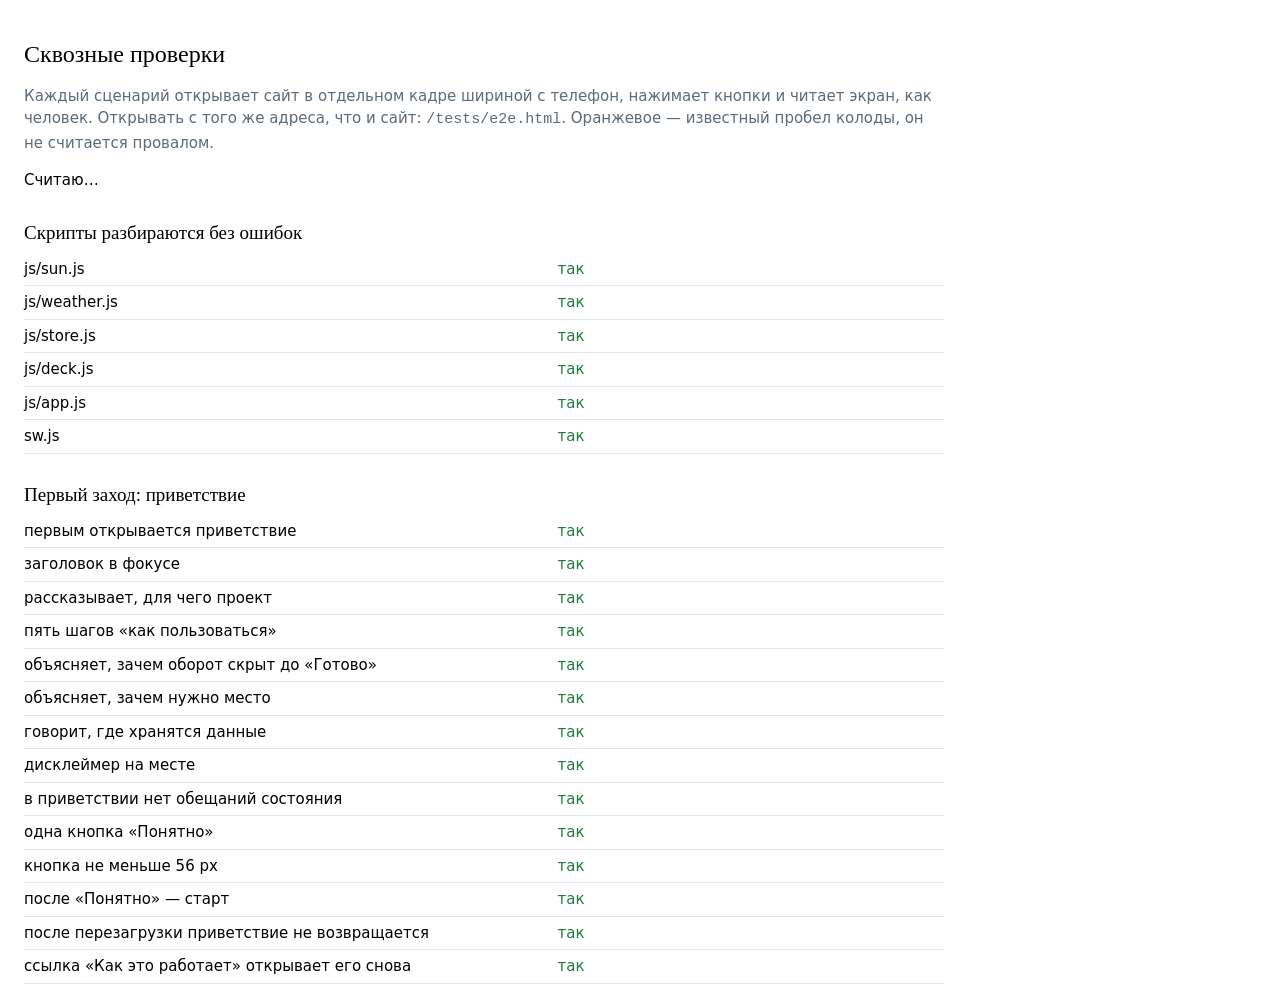
==== tests/e2e.html @ bd3f8e3a "Оформление, приветствие, ступень «со взрослым» и автотесты Минималистичное оформление: тонкие линии " ====
<!doctype html>
<html lang="ru">
<head>
<meta charset="utf-8">
<meta name="viewport" content="width=device-width, initial-scale=1">
<title>Сквозные проверки</title>
<style>
  body { font: 15px/1.5 system-ui, sans-serif; margin: 0; padding: 24px; max-width: 920px; }
  h1 { font: 400 24px/1.2 Georgia, serif; }
  h2 { font: 400 19px/1.2 Georgia, serif; margin: 30px 0 8px; }
  table { border-collapse: collapse; width: 100%; }
  td { padding: 5px 10px 5px 0; border-bottom: 1px solid #E3E8EC; vertical-align: top; }
  td:first-child { width: 58%; }
  .ok { color: #1F7A3D; }
  .no { color: #A82020; font-weight: 600; }
  .warn { color: #946200; }
  .note { color: #5A6B7B; }
</style>
</head>
<body>
<h1>Сквозные проверки</h1>
<p class="note">Каждый сценарий открывает сайт в отдельном кадре шириной с телефон,
нажимает кнопки и читает экран, как человек. Открывать с того же адреса, что и сайт:
<code>/tests/e2e.html</code>. Оранжевое — известный пробел колоды, он не считается провалом.</p>
<div id="out">Считаю…</div>

<script src="report.js"></script>
<script>
(function () {
  'use strict';

  var out = document.getElementById('out');
  var table = null;
  var failures = 0;
  var frames = [];

  /* ——— вывод ——— */

  function section(title) {
    var h = document.createElement('h2');
    h.textContent = title;
    out.appendChild(h);
    table = document.createElement('table');
    out.appendChild(table);
  }

  function row(name, cls, detail) {
    var tr = table.insertRow();
    tr.insertCell().textContent = name;
    var c = tr.insertCell();
    c.className = cls;
    c.textContent = detail;
  }

  function check(name, cond, detail) {
    if (!cond) failures++;
    row(name, cond ? 'ok' : 'no', cond ? 'так' : 'НЕ ТАК' + (detail ? ': ' + detail : ''));
  }

  function eq(name, got, want) {
    var g = JSON.stringify(got), w = JSON.stringify(want);
    check(name, g === w, g + ' вместо ' + w);
  }

  /* известный пробел колоды: не провал, но и не молчание */
  function gap(name, cond, detail) {
    row(name, cond ? 'ok' : 'warn', cond ? 'так' : 'известный пробел: ' + detail);
  }

  /* ——— кадр с сайтом ——— */

  var SPB = { lat: 59.9386, lon: 30.3141, name: 'Петербург', source: 'city' };

  /* Состояние и погода кладутся заранее: сценарии не зависят ни от сети,
     ни от времени суток, ни от прошлых прогонов. */
  function seed(extra, opts) {
    opts = opts || {};
    localStorage.clear();
    var st = { mode: null, level: 1, age: '4-5', theme: 'dark', place: SPB,
               sessions: 9, lastDay: null, recent: [], introSeen: true };
    for (var k in (extra || {})) st[k] = extra[k];
    localStorage.setItem('vyiti:state', JSON.stringify(st));
    if (!opts.noWeather) {
      localStorage.setItem('vyiti:weather', JSON.stringify({
        lat: 59.94, lon: 30.31, at: Date.now(), tags: opts.weather || ['облачно', 'сухо']
      }));
    }
  }

  function sleep(ms) { return new Promise(function (r) { setTimeout(r, ms); }); }

  function open(width, height) {
    return new Promise(function (resolve) {
      var f = document.createElement('iframe');
      f.setAttribute('title', 'проверяемый сайт');
      f.style.cssText = 'position:absolute;left:-14000px;top:0;border:0;width:' +
        (width || 375) + 'px;height:' + (height || 812) + 'px';
      f.addEventListener('load', function () {
        setTimeout(function () { resolve(f.contentWindow); }, 200);
      });
      f.src = '../index.html';
      document.body.appendChild(f);
      frames.push(f);
    });
  }

  function frameOf(w) {
    for (var i = 0; i < frames.length; i++) if (frames[i].contentWindow === w) return frames[i];
    return null;
  }

  function reload(w) {
    return new Promise(function (resolve) {
      var f = frameOf(w);
      var onLoad = function () {
        f.removeEventListener('load', onLoad);
        setTimeout(function () { resolve(f.contentWindow); }, 200);
      };
      f.addEventListener('load', onLoad);
      w.location.reload();
    });
  }

  function close(w) {
    var f = frameOf(w);
    if (f) { f.remove(); frames.splice(frames.indexOf(f), 1); }
  }

  /* ——— чтение экрана ——— */

  /* первый аргумент — окно кадра или любой элемент внутри него */
  function scope(x) { return x.document ? x.document : x; }
  function q(x, s) { return scope(x).querySelector(s); }
  function qa(x, s) { return Array.prototype.slice.call(scope(x).querySelectorAll(s)); }
  function plain(el) { return el.textContent.replace(/\s+/g, ' ').trim(); }   // без text-transform
  function shown(el) { return !!el && el.getClientRects().length > 0; }
  function screenName(w) { return q(w, '.screen:not([hidden])').getAttribute('data-screen'); }
  function words(el) { return (el.innerText || '').replace(/\s+/g, ' ').trim(); }
  function click(w, s) { (typeof s === 'string' ? q(w, s) : s).click(); }
  function size(w, s) { return parseFloat(w.getComputedStyle(q(w, s)).fontSize); }

  function darkEvening(w) {
    w.Sun.category = function () { return 'темнота'; };
    w.Sun.season = function () { return 'осень'; };
  }

  async function take(w) { click(w, '#btn-take'); await sleep(400); }
  async function another(w) { click(w, '#btn-another'); await sleep(350); }
  async function done(w) { click(w, '#btn-done'); await sleep(300); }

  function cardNow(w) {
    var t = q(w, '#card-text').textContent;
    return w.KOLODA.filter(function (c) { return c.text === t; })[0] || null;
  }

  /* все слова, которые человек может увидеть на любом экране */
  function everyScreenText(w) {
    return qa(w, '.screen').map(function (s) { return s.textContent; }).join(' ');
  }

  /* ——— сценарии ——— */

  async function scenario(title, fn) {
    section(title);
    try { await fn(); }
    catch (e) {
      failures++;
      row('сценарий не дошёл до конца', 'no', String(e && e.message || e));
    }
  }

  var BANNED = ['балл', 'очк', 'достижен', 'рейтинг', 'streak', 'поздрав', 'молодец',
                'уведомл', 'напомин', 'подписк', 'регистрац', 'прогресс', 'отлично', 'супер'];

  async function run() {

    await scenario('Скрипты разбираются без ошибок', async function () {
      var files = ['sun', 'weather', 'store', 'deck', 'app'];
      for (var i = 0; i < files.length; i++) {
        var text = await (await fetch('../js/' + files[i] + '.js')).text();
        var err = '';
        try { new Function(text); } catch (e) { err = e.message; }
        check('js/' + files[i] + '.js', err === '', err);
      }
      var sw = await (await fetch('../sw.js')).text();
      var swErr = '';
      try { new Function(sw); } catch (e) { swErr = e.message; }
      check('sw.js', swErr === '', swErr);
    });

    await scenario('Первый заход: приветствие', async function () {
      seed({ introSeen: false, mode: null });
      var w = await open();
      eq('первым открывается приветствие', screenName(w), 'intro');
      check('заголовок в фокусе', w.document.activeElement.id === 'intro-title');
      var t = words(q(w, '#screen-intro'));
      check('рассказывает, для чего проект', /тренировка внимания/.test(t) && /Никуда ехать/.test(t));
      eq('пять шагов «как пользоваться»', qa(w, '#screen-intro .steps li').length, 5);
      check('объясняет, зачем оборот скрыт до «Готово»', /скрыто нарочно/.test(t));
      check('объясняет, зачем нужно место', /определить место/.test(t) && /свет и погоду/.test(t));
      check('говорит, где хранятся данные', /только в этом браузере/.test(t));
      check('дисклеймер на месте', /не лечение и не замена терапии/.test(t));
      check('в приветствии нет обещаний состояния',
            !/станет (спокойн|легче)|успоко|расслаб|избав/i.test(t));
      check('одна кнопка «Понятно»', words(q(w, '#btn-intro-ok')) === 'Понятно' &&
            qa(w, '#screen-intro .btn').length === 1);
      check('кнопка не меньше 56 px', q(w, '#btn-intro-ok').getBoundingClientRect().height >= 56);
      click(w, '#btn-intro-ok'); await sleep(200);
      eq('после «Понятно» — старт', screenName(w), 'start');
      w = await reload(w);
      eq('после перезагрузки приветствие не возвращается', screenName(w), 'start');
      click(w, '[data-go="intro"]'); await sleep(200);
      eq('ссылка «Как это работает» открывает его снова', screenName(w), 'intro');
      click(w, '#btn-intro-ok'); await sleep(200);
      eq('и «Понятно» возвращает на старт', screenName(w), 'start');
      close(w);
    });

    await scenario('Главный экран', async function () {
      seed({});
      var w = await open();
      eq('открывается старт', screenName(w), 'start');
      eq('название', words(q(w, '#start-title')), 'Выйти из комнаты');
      var leads = qa(w, '#screen-start .lead').map(words);
      eq('подзаголовок', leads[0], 'Одна карточка на прогулку. Маршрут тот же.');
      eq('третья строка', leads[1],
         'Никуда ехать не надо. Всё, что нужно, есть во дворе, где вы ходите каждый день, — просто вы на это не смотрели.');
      var modes = qa(w, '#mode-list .option');
      eq('пять режимов в нужном порядке',
         modes.map(function (m) { return words(q(m, '.option-name')); }),
         ['Наружу', 'Читать место', 'Совместное внимание', 'С собакой', 'Полевой дневник']);
      check('у каждого режима подпись и строка ниже',
            modes.every(function (m) { return words(q(m, '.option-note')) && words(q(m, '.option-sub')); }));
      check('строка ниже мельче и приглушённее подписи',
            modes.every(function (m) {
              var note = m.querySelector('.option-note'), sub = m.querySelector('.option-sub');
              return parseFloat(w.getComputedStyle(sub).fontSize) < parseFloat(w.getComputedStyle(note).fontSize) &&
                     w.getComputedStyle(sub).color !== w.getComputedStyle(note).color;
            }));
      check('фразы «если трудно выйти» на главном экране нет',
            !/если трудно выйти/i.test(words(q(w, '#screen-start'))));
      check('режим не выбран — главная кнопка выключена', q(w, '#btn-take').disabled);
      click(w, '[data-mode="наружу"]'); await sleep(100);
      check('после выбора кнопка включена', !q(w, '#btn-take').disabled);
      check('появился выбор уровня', shown(q(w, '#sub-level')));
      check('фраза про наушники видна после клика',
            /Если трудно выйти и вы гуляете в наушниках/.test(words(q(w, '#sub-level'))));
      eq('три уровня', qa(w, '#level-list .option').length, 3);
      check('в одну попытку: нажатие сразу меняет выбор',
            q(w, '[data-mode="наружу"]').getAttribute('aria-pressed') === 'true');
      click(w, '[data-mode="совместное-внимание"]'); await sleep(100);
      eq('ступени по возрасту, ребёнок первым, «со взрослым» последним',
         qa(w, '#age-list .option, #age-adult .option').map(function (o) { return words(q(o, '.option-name')); }),
         ['2–3', '4–5', '6–8', '9–12', 'Со взрослым']);
      check('у «со взрослым» подпись «партнёр или друг»',
            /партнёр или друг/.test(words(q(w, '#age-adult'))));
      click(w, '[data-age="6-8"]'); await sleep(100);
      w = await reload(w);
      eq('режим сохраняется', JSON.parse(localStorage.getItem('vyiti:state')).mode, 'совместное-внимание');
      check('возраст сохраняется', q(w, '[data-age="6-8"]').getAttribute('aria-pressed') === 'true');
      check('на старте есть навигация',
            words(q(w, '#screen-start nav')).indexOf('Дневник') >= 0 &&
            words(q(w, '#screen-start nav')).indexOf('О проекте') >= 0);
      check('дисклеймер в подвале старта', /не лечение и не замена терапии/.test(words(q(w, '#screen-start .footer'))));
      close(w);
    });

    await scenario('Экран карточки', async function () {
      seed({ mode: 'наружу', level: 2 });
      var w = await open();
      darkEvening(w);
      await take(w);
      eq('открылась карточка', screenName(w), 'card');
      check('фокус на задании', w.document.activeElement.id === 'card-text');
      var visible = qa(w, '#screen-card button, #screen-card summary, #screen-card a').filter(shown);
      eq('на экране только «Зачем это», «Готово», «Другую»',
         visible.map(words).sort(), ['Готово', 'Другую', 'Зачем это'].sort());
      check('навигации на экране карточки нет',
            qa(w, '#screen-card [data-go], #screen-card nav, #screen-card .links').length === 0);
      var done_ = q(w, '#btn-done').getBoundingClientRect(), other = q(w, '#btn-another').getBoundingClientRect();
      check('кнопки не меньше 56 px', done_.height >= 56 && other.height >= 56);
      check('между кнопками зазор не меньше 16 px', other.top - done_.bottom >= 16);
      check('кнопки у нижнего края, под большим пальцем',
            w.innerHeight - other.bottom <= 60);
      check('«Зачем это» заметно мельче кнопок',
            size(w, '#card-why summary') < size(w, '#btn-done'));
      check('кегль задания не меньше 20 px', size(w, '#card-text') >= 20);
      eq('«Зачем это» свёрнуто', q(w, '#card-why').open, false);

      // «Другую»: без вопросов, без ограничений
      var seen = {};
      for (var i = 0; i < 10; i++) {
        seen[q(w, '#card-text').textContent] = true;
        await another(w);
        if (screenName(w) !== 'card') break;
      }
      eq('десять нажатий «Другую» подряд, и экран тот же', screenName(w), 'card');
      check('карточки меняются', Object.keys(seen).length >= 3, Object.keys(seen).length + ' разных');
      check('«Другую» не спрашивает причину',
            qa(w, 'dialog, [role="dialog"], [role="alertdialog"]').length === 0);

      // оборот скрыт до «Готово»
      var leaked = 0;
      for (var j = 0; j < 12; j++) {
        var c = cardNow(w);
        if (c && words(q(w, '#screen-card')).indexOf(c.back.slice(0, 40)) >= 0) leaked++;
        await another(w);
      }
      eq('оборот конкретной карточки на её экране не виден (12 карточек)', leaked, 0);

      // «Зачем это»
      var c2 = cardNow(w);
      click(w, '#card-why summary'); await sleep(250);
      check('«Зачем это» раскрывается на том же экране', q(w, '#card-why').open && screenName(w) === 'card');
      var why = words(q(w, '#card-why'));
      check('в нём «Что считается выполненным» и «Зачем такие задания»',
            /Что считается выполненным/i.test(why) && /Зачем такие задания/i.test(why));
      check('критерий берётся из карточки', !c2.criterion || why.indexOf(c2.criterion) >= 0);
      check('текст режима «Наружу»', /уводит внимание с себя/.test(why));
      check('оборот карточки там не показан', why.indexOf(c2.back.slice(0, 40)) < 0);
      check('задание осталось на экране целиком', q(w, '#card-text').getBoundingClientRect().top >= 0);
      check('прокрутки нет', w.document.documentElement.scrollHeight - w.innerHeight <= 8,
            (w.document.documentElement.scrollHeight - w.innerHeight) + ' px');
      click(w, '#card-why summary'); await sleep(250);
      eq('сворачивается обратно', q(w, '#card-why').open, false);
      click(w, '#card-why summary'); await sleep(150);
      await another(w);
      eq('на следующей карточке снова свёрнуто', q(w, '#card-why').open, false);
      close(w);
    });

    await scenario('«Зачем это»: текст каждого режима', async function () {
      var expect = {
        'наружу': /уводит внимание с себя на то, что вокруг/,
        'читать-место': /признак, который сработает и на следующем доме/,
        'совместное-внимание': /один называет, другой подхватывает/,
        'с-собакой': /занимает паузу, которую она и так делает/,
        'полевой-дневник': /Одна фраза о том, что снаружи/
      };
      for (var mode in expect) {
        seed({ mode: mode, level: 1, age: '6-8' });
        var w = await open();
        await take(w);
        click(w, '#card-why summary'); await sleep(200);
        check(mode, expect[mode].test(words(q(w, '#why-mode'))), words(q(w, '#why-mode')));
        close(w);
      }
    });

    await scenario('Подсказка «Если не получается»', async function () {
      var cases = [['2-3', true], ['4-5', true], ['6-8', false], ['9-12', false]];
      for (var i = 0; i < cases.length; i++) {
        seed({ mode: 'совместное-внимание', age: cases[i][0] });
        var w = await open();
        await take(w);
        var hint = q(w, '#card-hint');
        check(cases[i][0] + ': подсказка есть', !hint.hidden);
        check(cases[i][0] + (cases[i][1] ? ': раскрыта сразу' : ': под ссылкой'),
              hint.open === cases[i][1]);
        if (i === 0) {
          check('подпись «Если не получается»', words(q(w, '#card-hint summary')) === 'Если не получается');
          check('раскрытая подсказка видна без прокрутки',
                hint.getBoundingClientRect().bottom <= w.innerHeight);
        }
        close(w);
      }
      seed({ mode: 'совместное-внимание', age: 'со-взрослым' });
      var a = await open();
      await take(a);
      check('со взрослым: подсказки нет', q(a, '#card-hint').hidden);
      click(a, '#card-why summary');
      await sleep(200);
      check('текст про взаимную работу', /Проверять друг друга не нужно/.test(words(q(a, '#why-mode'))));
      close(a);
    });

    await scenario('Оборот и конец — один экран', async function () {
      seed({ mode: 'наружу', level: 2 });
      var w = await open();
      darkEvening(w);
      await take(w);
      var task = cardNow(w);
      var taskSize = size(w, '#card-text');
      await done(w);
      eq('после «Готово» — оборот', screenName(w), 'back');
      check('фокус на заголовке', w.document.activeElement.id === 'back-title');
      eq('кнопок на экране нет — «Дальше» удалена', qa(w, '#screen-back .btn').length, 0);
      check('слова «Дальше» нет', words(q(w, '#screen-back')).indexOf('Дальше') < 0);
      eq('сверху повторено выполненное задание', words(q(w, '#done-task')), task.text);
      eq('заголовок оборота', words(q(w, '#back-title')), task.title);
      eq('оборот', words(q(w, '#back-text')), task.back);
      eq('строка «На сегодня всё.»', words(q(w, '.closing')), 'На сегодня всё.');

      var order = ['#done-task', '#back-title', '#back-text', '.closing', '#screen-back nav'];
      var ordered = true;
      for (var i = 1; i < order.length; i++) {
        var a = q(w, order[i - 1]), b = q(w, order[i]);
        if (!(a.compareDocumentPosition(b) & 4)) ordered = false;
      }
      check('порядок: задание, заголовок, оборот, «на сегодня всё», навигация', ordered);

      var ratio = taskSize / size(w, '#done-task');
      check('повторённое задание примерно в полтора раза мельче основного',
            ratio >= 1.25 && ratio <= 1.9, ratio.toFixed(2) + ' раза');
      check('и приглушено',
            w.getComputedStyle(q(w, '#done-task')).color !== w.getComputedStyle(q(w, '#back-text')).color);

      eq('ссылки',
         qa(w, '#screen-back nav .link').map(words),
         ['Ещё одну', 'Дневник', 'О проекте', 'Сменить режим']);
      check('навигация мельче задания', size(w, '#screen-back .link') < taskSize);
      check('«Ещё одну» не выделена: тот же вид, что у остальных ссылок',
            w.getComputedStyle(q(w, '#btn-more')).color === w.getComputedStyle(q(w, '[data-go="about"]')).color);
      check('нет прогресса и счёта выполненного', !/\d+\s*из\s*\d+|выполнено|сегодня уже/i.test(words(q(w, '#screen-back'))));
      check('навигация на первом экране телефона',
            q(w, '#screen-back nav').getBoundingClientRect().bottom <= w.innerHeight);
      check('прокрутки нет', w.document.documentElement.scrollHeight - w.innerHeight <= 8);

      click(w, '[data-go="start"]'); await sleep(200);
      eq('«Сменить режим» ведёт на старт', screenName(w), 'start');
      await take(w); await done(w);
      click(w, '#btn-more'); await sleep(400);
      eq('«Ещё одну» выдаёт новую карточку', screenName(w), 'card');
      close(w);
    });

    await scenario('Навигация только там, где можно', async function () {
      seed({ mode: 'с-собакой' });
      var w = await open();
      var navShown = function () { return qa(w, 'nav').filter(shown).length; };
      eq('старт: навигация видна', navShown(), 1);
      await take(w);
      eq('карточка: навигации нет', navShown(), 0);
      await done(w);
      eq('оборот: навигация видна', navShown(), 1);
      close(w);
    });

    await scenario('Полевой дневник', async function () {
      seed({ mode: 'полевой-дневник' });
      var w = await open();
      await take(w);
      await done(w);
      eq('после «Готово» — поле записи', screenName(w), 'note');
      var field = q(w, '#note-input');
      eq('жёсткий предел 140 символов', field.maxLength, 140);
      check('счётчика символов нет',
            !/140|осталось|символ|\d+\s*\/\s*\d+/i.test(words(q(w, '#screen-note')).replace(words(q(w, '#note-task')), '')));
      var long = new Array(201).join('я');
      field.value = long;
      q(w, '#note-form').dispatchEvent(new w.Event('submit', { cancelable: true, bubbles: true }));
      await sleep(250);
      eq('после записи — оборот', screenName(w), 'back');
      var diary = JSON.parse(localStorage.getItem('vyiti:diary'));
      check('длинная запись обрезана до 140', diary.length === 1 && diary[0].text.length <= 140,
            diary[0] && diary[0].text.length);

      click(w, '#btn-more'); await sleep(400);
      await done(w);
      q(w, '#note-input').value = 'Вторая запись.';
      q(w, '#note-form').dispatchEvent(new w.Event('submit', { cancelable: true, bubbles: true }));
      await sleep(250);
      click(w, '#screen-back [data-go="archive"]'); await sleep(250);
      eq('архив открылся', screenName(w), 'archive');
      var items = qa(w, '#archive-list li');
      eq('две записи', items.length, 2);
      check('в обратном порядке: сначала новая', /Вторая запись\./.test(items[0].textContent));
      check('у каждой есть дата', items.every(function (li) { return li.querySelector('time') && /\d{4}/.test(li.querySelector('time').textContent); }));
      var archiveText = words(q(w, '#screen-archive'));
      check('без статистики, оценок и сравнений',
            !/всего|в среднем|серия|график|оцен|по сравнению|вы писали об этом/i.test(archiveText));
      click(w, '#screen-archive [data-go="return"]'); await sleep(200);
      eq('«Назад» возвращает на оборот', screenName(w), 'back');
      close(w);

      seed({});
      var e = await open();
      click(e, '[data-go="archive"]'); await sleep(200);
      check('пустой архив: «Записей нет.»', /Записей нет/.test(words(q(e, '#screen-archive'))));
      close(e);
    });

    await scenario('Правило: не больше одной звуковой карточки из трёх', async function () {
      seed({ mode: 'наружу', level: 2 });
      var w = await open();
      w.Sun.category = function () { return 'день'; };
      w.Sun.season = function () { return 'осень'; };
      await take(w);
      var seq = [];
      for (var i = 0; i < 40; i++) {
        seq.push(w.Deck.isSound(cardNow(w)));
        await done(w);
        click(w, '#btn-more'); await sleep(350);
      }
      var broken = 0;
      for (var k = 3; k < seq.length; k++) {
        var recent = seq.slice(k - 3, k).filter(Boolean).length;
        if (recent >= 2 && seq[k]) broken++;
      }
      eq('после двух звуковых из трёх следующая не звуковая', broken, 0);
      check('звуковые при этом выдаются', seq.filter(Boolean).length >= 3,
            seq.filter(Boolean).length + ' из ' + seq.length);
      close(w);
    });

    await scenario('Ступени не смешиваются', async function () {
      var checks = [
        [{ mode: 'наружу', level: 1 }, function (c) { return c.mode === 'наружу' && c.level === 1; }, 'уровень 1'],
        [{ mode: 'наружу', level: 3 }, function (c) { return c.mode === 'наружу' && c.level === 3; }, 'уровень 3'],
        [{ mode: 'совместное-внимание', age: '2-3' }, function (c) { return c.age === '2-3'; }, 'возраст 2–3'],
        [{ mode: 'совместное-внимание', age: 'со-взрослым' }, function (c) { return c.age === 'со-взрослым'; }, 'со взрослым']
      ];
      for (var i = 0; i < checks.length; i++) {
        seed(checks[i][0]);
        var w = await open();
        darkEvening(w);
        await take(w);
        var bad = 0;
        for (var n = 0; n < 12; n++) {
          var c = cardNow(w);
          if (!c || !checks[i][1](c)) bad++;
          await another(w);
        }
        eq(checks[i][2] + ': все 12 карточек из своей ступени', bad, 0);
        close(w);
      }
    });

    await scenario('Тёмный осенний вечер: ни одна ступень не пустеет', async function () {
      var configs = [
        ['Наружу, уровень 1', { mode: 'наружу', level: 1 }],
        ['Наружу, уровень 2', { mode: 'наружу', level: 2 }],
        ['Наружу, уровень 3', { mode: 'наружу', level: 3 }],
        ['Читать место', { mode: 'читать-место' }],
        ['Совместное внимание, 2–3', { mode: 'совместное-внимание', age: '2-3' }],
        ['Совместное внимание, 4–5', { mode: 'совместное-внимание', age: '4-5' }],
        ['Совместное внимание, 6–8', { mode: 'совместное-внимание', age: '6-8' }],
        ['Совместное внимание, 9–12', { mode: 'совместное-внимание', age: '9-12' }],
        ['Совместное внимание, со взрослым', { mode: 'совместное-внимание', age: 'со-взрослым' }],
        ['С собакой', { mode: 'с-собакой' }],
        ['Полевой дневник', { mode: 'полевой-дневник' }]
      ];
      for (var i = 0; i < configs.length; i++) {
        seed(configs[i][1], { weather: ['облачно', 'сухо', 'мороз'] });
        var w = await open();
        darkEvening(w);
        await take(w);
        var texts = {}, empty = 0;
        for (var n = 0; n < 8; n++) {
          if (screenName(w) !== 'card' || !shown(q(w, '#btn-done'))) { empty++; break; }
          texts[q(w, '#card-text').textContent] = true;
          await another(w);
        }
        var distinct = Object.keys(texts).length;
        check(configs[i][0] + ': карточка выдаётся каждый раз', empty === 0);
        if (configs[i][0].indexOf('со взрослым') >= 0) {
          gap(configs[i][0] + ': в тёмный вечер больше двух разных', distinct >= 3,
              'всего ' + distinct + ' — подходит одна карточка, СВ-51');
        } else {
          check(configs[i][0] + ': в тёмный вечер больше двух разных', distinct >= 3, distinct + ' разных');
        }
        close(w);
      }
    });

    await scenario('Новичку не выдаются карточки, требующие памяти о месте', async function () {
      seed({ mode: 'наружу', level: 1, sessions: 0 }, {});
      var w = await open();
      darkEvening(w);
      await take(w);
      var memory = 0;
      for (var i = 0; i < 25; i++) {
        var c = cardNow(w);
        if (c && c.needsHistory) memory++;
        await another(w);
      }
      eq('за 25 карточек ни одной с needsHistory', memory, 0);
      close(w);
    });

    await scenario('Погода и место', async function () {
      // сеть недоступна: сайт работает, ошибку не показывает
      seed({ mode: 'наружу', level: 2 }, { noWeather: true });
      var w = await open();
      w.fetch = function () { return Promise.reject(new TypeError('Failed to fetch')); };
      click(w, '#btn-take'); await sleep(1800);
      eq('без погоды карточка всё равно выдана', screenName(w), 'card');
      check('ошибки на экране нет', !/ошибк|не удалось|сбой|offline|нет сети/i.test(words(q(w, '#screen-card'))));
      close(w);

      // отказ в геолокации: короткий список городов
      seed({ place: null, mode: 'наружу' });
      var g = await open();
      Object.defineProperty(g.navigator, 'geolocation', {
        configurable: true,
        value: { getCurrentPosition: function (ok, fail) { fail({ code: 1 }); } }
      });
      check('место не выбрано: выбор города скрыт', !shown(q(g, '#city-picker')));
      click(g, '#btn-geo'); await sleep(250);
      check('после отказа предложен выбор города', shown(q(g, '#city-picker')));
      eq('в списке Москва и Петербург',
         qa(g, '#city-picker [data-city]').map(words), ['Москва', 'Петербург']);
      check('есть поле для другого города', shown(q(g, '#city-input')));
      click(g, '[data-city="мск"]'); await sleep(250);
      var st = JSON.parse(localStorage.getItem('vyiti:state'));
      eq('выбор города сохранён', st.place && st.place.name, 'Москва');
      check('блок места свернулся в строку', /Место: Москва/.test(words(q(g, '#place-state'))) &&
            q(g, '#place-actions').hidden && !q(g, '#btn-place-change').hidden);
      click(g, '#btn-place-change'); await sleep(150);
      check('«изменить» раскрывает выбор снова', !q(g, '#place-actions').hidden);
      close(g);

      // без места сайт работает
      seed({ place: null, mode: 'с-собакой' });
      var n = await open();
      await take(n);
      eq('без места карточка выдаётся', screenName(n), 'card');
      close(n);
    });

    await scenario('Тема', async function () {
      seed({ theme: 'auto' });
      var w = await open();
      w.Sun.category = function () { return 'темнота'; };
      click(w, '[data-theme-set="auto"]'); await sleep(100);
      eq('«по свету» в темноте — тёмная', w.document.documentElement.dataset.theme, 'dark');
      w.Sun.category = function () { return 'сумерки'; };
      click(w, '[data-theme-set="auto"]'); await sleep(100);
      eq('в сумерках — тёмная', w.document.documentElement.dataset.theme, 'dark');
      w.Sun.category = function () { return 'день'; };
      click(w, '[data-theme-set="auto"]'); await sleep(100);
      eq('днём — светлая', w.document.documentElement.dataset.theme, 'light');
      click(w, '[data-theme-set="dark"]'); await sleep(100);
      eq('ручной выбор «тёмная»', w.document.documentElement.dataset.theme, 'dark');
      click(w, '[data-theme-set="light"]'); await sleep(100);
      eq('ручной выбор «светлая»', w.document.documentElement.dataset.theme, 'light');
      w = await reload(w);
      eq('выбор переживает перезагрузку', w.document.documentElement.dataset.theme, 'light');
      close(w);
    });

    await scenario('Экран «О проекте»', async function () {
      seed({});
      var w = await open();
      click(w, '[data-go="about"]'); await sleep(250);
      eq('открылся', screenName(w), 'about');
      var heads = qa(w, '#screen-about .section-title').map(plain);
      eq('разделы по порядку', heads.slice(0, 3), ['Об авторах', 'На чём это основано', 'Чего мы не утверждаем']);
      check('«Об авторах» после описания и до настроек',
            heads.indexOf('Об авторах') < heads.indexOf('Тема'));
      var people = qa(w, '.person');
      eq('двое авторов', people.length, 2);
      eq('имена', people.map(function (p) { return plain(q(p, '.person-name')); }),
         ['Ксения Скуратова', 'Диана Наумова']);
      eq('роли', people.map(function (p) { return plain(q(p, '.person-role')); }),
         ['Идея и реализация', 'Психологическая валидация проекта']);
      check('описание Ксении', /лаборатории физиологии зрения Института физиологии им\. И\. П\. Павлова/.test(words(people[0])));
      check('описание Дианы', /студентка магистратуры НИУ ВШЭ «Консультативная психология»/.test(words(people[1])));
      var links = qa(w, '.person a');
      eq('две ссылки у Дианы', links.map(function (a) { return a.getAttribute('href'); }),
         ['https://www.b17.ru/naumova_diana/', 'https://t.me/naumovadia']);
      check('ссылки открываются в новой вкладке и безопасно',
            links.every(function (a) { return a.target === '_blank' && /noopener/.test(a.rel); }));
      check('имена шрифтом с засечками, роли мелким приглушённым',
            /Iowan|Palatino|Georgia|Noto Serif|serif/i.test(w.getComputedStyle(q(w, '.person-name')).fontFamily) &&
            size(w, '.person-role') < size(w, '.person-about') &&
            w.getComputedStyle(q(w, '.person-role')).color !== w.getComputedStyle(q(w, '.person-about')).color);
      check('без фотографий и иконок', qa(w, '#screen-about img, #screen-about svg').length === 0);
      var grounds = qa(w, '.grounds');
      eq('«На чём это основано» — пять пунктов', grounds[0].children.length, 5);
      eq('«Чего мы не утверждаем» — три пункта', grounds[1].children.length, 3);
      check('сказано, что снижение тревожности не заявляется',
            /не заявляем, что карточки снижают тревожность/.test(words(grounds[1])));
      check('блок «чего не утверждаем» не мельче остального текста',
            size(w, '.grounds:last-of-type li') >= size(w, '#screen-about .about-text p') - 0.5);
      var navTexts = qa(w, 'nav .link').map(words).join('|');
      check('отдельного пункта «Об авторах» в навигации нет', navTexts.indexOf('Об авторах') < 0);
      check('«О проекте» не обещает состояния',
            !/станет (спокойн|легче)|успоко|расслаб|избав/i.test(words(q(w, '#screen-about'))));
      close(w);
    });

    await scenario('Полная очистка данных', async function () {
      seed({ mode: 'наружу' });
      localStorage.setItem('vyiti:diary', JSON.stringify([{ at: 1, day: '2026-10-01', text: 'запись' }]));
      var w = await open();
      click(w, '[data-go="about"]'); await sleep(200);
      check('подтверждение скрыто', !shown(q(w, '#wipe-confirm')));
      click(w, '#btn-wipe'); await sleep(150);
      check('сначала спрашивает', shown(q(w, '#wipe-confirm')));
      click(w, '#btn-wipe-no'); await sleep(150);
      check('«Оставить» ничего не удаляет', localStorage.getItem('vyiti:diary') !== null);
      click(w, '#btn-wipe'); click(w, '#btn-wipe-yes'); await sleep(250);
      var left = [];
      for (var i = 0; i < localStorage.length; i++) {
        if (localStorage.key(i).indexOf('vyiti:') === 0) left.push(localStorage.key(i));
      }
      eq('после «Удалить» ничего не осталось', left, []);
      eq('сайт возвращается на старт', screenName(w), 'start');
      w = await reload(w);
      eq('после перезагрузки снова приветствие', screenName(w), 'intro');
      close(w);
    });

    await scenario('Широкий экран', async function () {
      seed({ mode: 'наружу', level: 2 });
      var w = await open(1280, 900);
      darkEvening(w);
      await take(w);
      await done(w);
      var wrap = q(w, '#screen-back .wrap').getBoundingClientRect();
      check('колонка не шире 640 px', wrap.width <= 640, Math.round(wrap.width) + ' px');
      var body = q(w, '.back-body').getBoundingClientRect();
      var top = body.top, bottom = w.innerHeight - body.bottom;
      check('блок не прижат к верхнему краю', top >= 100, 'сверху ' + Math.round(top) + ' px');
      check('и стоит ближе к середине', Math.abs(top - bottom) <= 90,
            'сверху ' + Math.round(top) + ', снизу ' + Math.round(bottom));
      check('навигация мельче задания', size(w, '#screen-back .link') < 24);
      close(w);
    });

    await scenario('Чего на сайте быть не должно', async function () {
      seed({ mode: 'наружу', level: 2 });
      var w = await open();
      darkEvening(w);
      for (var i = 0; i < 5; i++) {
        await take(w); await done(w);
        click(w, '[data-go="start"]'); await sleep(150);
      }
      var all = everyScreenText(w).toLowerCase();
      var found = BANNED.filter(function (b) {
        return all.split(/[^a-zа-яё]+/).some(function (t) { return t.indexOf(b) === 0; });
      });
      eq('запрещённые слова на любом экране после пяти карточек', found, []);
      check('счётчика выполненного нигде нет',
            !/выполнено\s*\d|выполнено карточ|сегодня уже|\d+\s*из\s*\d+|\d+\s*карточ/i.test(all.replace(/\d{4}/g, '')));
      check('восклицательных знаков нет', all.indexOf('!') < 0);
      check('«давай» нет', !/давай/.test(all));
      eq('нет элементов прогресса', qa(w, 'progress, meter, [role="progressbar"]').length, 0);
      eq('нет картинок и холстов', qa(w, 'img, svg, canvas, video, audio').length, 0);
      var keys = [];
      for (var k = 0; k < localStorage.length; k++) keys.push(localStorage.key(k));
      var allowed = ['vyiti:state', 'vyiti:seen', 'vyiti:diary', 'vyiti:weather'];
      eq('в хранилище нет ничего, кроме своих четырёх ключей',
         keys.filter(function (x) { return allowed.indexOf(x) < 0; }), []);
      var state = JSON.parse(localStorage.getItem('vyiti:state'));
      check('в состоянии нет серий и очков',
            !('streak' in state) && !('score' in state) && !('count' in state) && !('points' in state));
      check('число сессий нигде не показано', !/сесси/i.test(all));
      close(w);
    });

    await scenario('Доступность', async function () {
      seed({ mode: 'наружу', level: 2 });
      var w = await open();
      check('язык документа — русский', w.document.documentElement.lang === 'ru');
      var unnamed = qa(w, 'button').filter(function (b) {
        return !(b.getAttribute('aria-label') || b.textContent).trim();
      });
      eq('у каждой кнопки есть имя', unnamed.length, 0);
      eq('один заголовок первого уровня', qa(w, 'h1').length, 1);
      eq('«перейти к содержанию» есть', qa(w, 'a.skip-link[href="#main"]').length, 1);
      var tiny = [];
      qa(w, '.screen').forEach(function (s) {
        var was = s.hidden;
        s.hidden = false;
        qa(s, 'button, input, textarea, summary').forEach(function (el) {
          var r = el.getBoundingClientRect();
          if (r.height > 0 && r.height < 56) tiny.push(s.dataset.screen + ': ' + (words(el) || el.id));
        });
        s.hidden = was;
      });
      eq('все нажимаемые элементы не ниже 56 px', tiny, []);
      var groups = qa(w, '[role="group"]').filter(function (g) { return g.getAttribute('aria-labelledby'); });
      check('группы выбора подписаны', groups.length >= 3);
      /* переключатели: режим, уровень, возраст, тема. Кнопки выбора города — действия,
         состояния у них нет и быть не должно. */
      var toggles = qa(w, '#mode-list .option, #level-list .option, #age-list .option, ' +
                          '#age-adult .option, #theme-list .option');
      check('у каждого переключателя есть состояние aria-pressed',
            toggles.length === 16 && toggles.every(function (o) { return o.hasAttribute('aria-pressed'); }),
            toggles.length + ' переключателей');
      await take(w);
      check('на карточке фокус у задания', w.document.activeElement.id === 'card-text');
      close(w);
    });

    await scenario('Установка и офлайн', async function () {
      var m = await fetch('../manifest.webmanifest');
      check('манифест отдаётся', m.ok);
      var manifest = await m.json();
      eq('название', manifest.name, 'Выйти из комнаты');
      eq('режим показа', manifest.display, 'standalone');
      for (var i = 0; i < manifest.icons.length; i++) {
        var r = await fetch('../' + manifest.icons[i].src);
        check('иконка ' + manifest.icons[i].src, r.ok);
      }
      var sw = await fetch('../sw.js');
      check('service worker отдаётся', sw.ok);
      var cards = await fetch('../cards.js');
      check('колода отдаётся', cards.ok);
    });

    var h = document.createElement('p');
    h.innerHTML = failures === 0
      ? '<strong class="ok">Всё сходится.</strong>'
      : '<strong class="no">Расхождений: ' + failures + '.</strong>';
    out.insertBefore(h, out.firstChild);
    Report.publish('#out');
  }

  run().catch(function (e) {
    failures++;
    section('Сбой прогона');
    row('прогон оборвался', 'no', String(e && e.stack || e));
    Report.publish('#out');
  });
})();
</script>
</body>
</html>
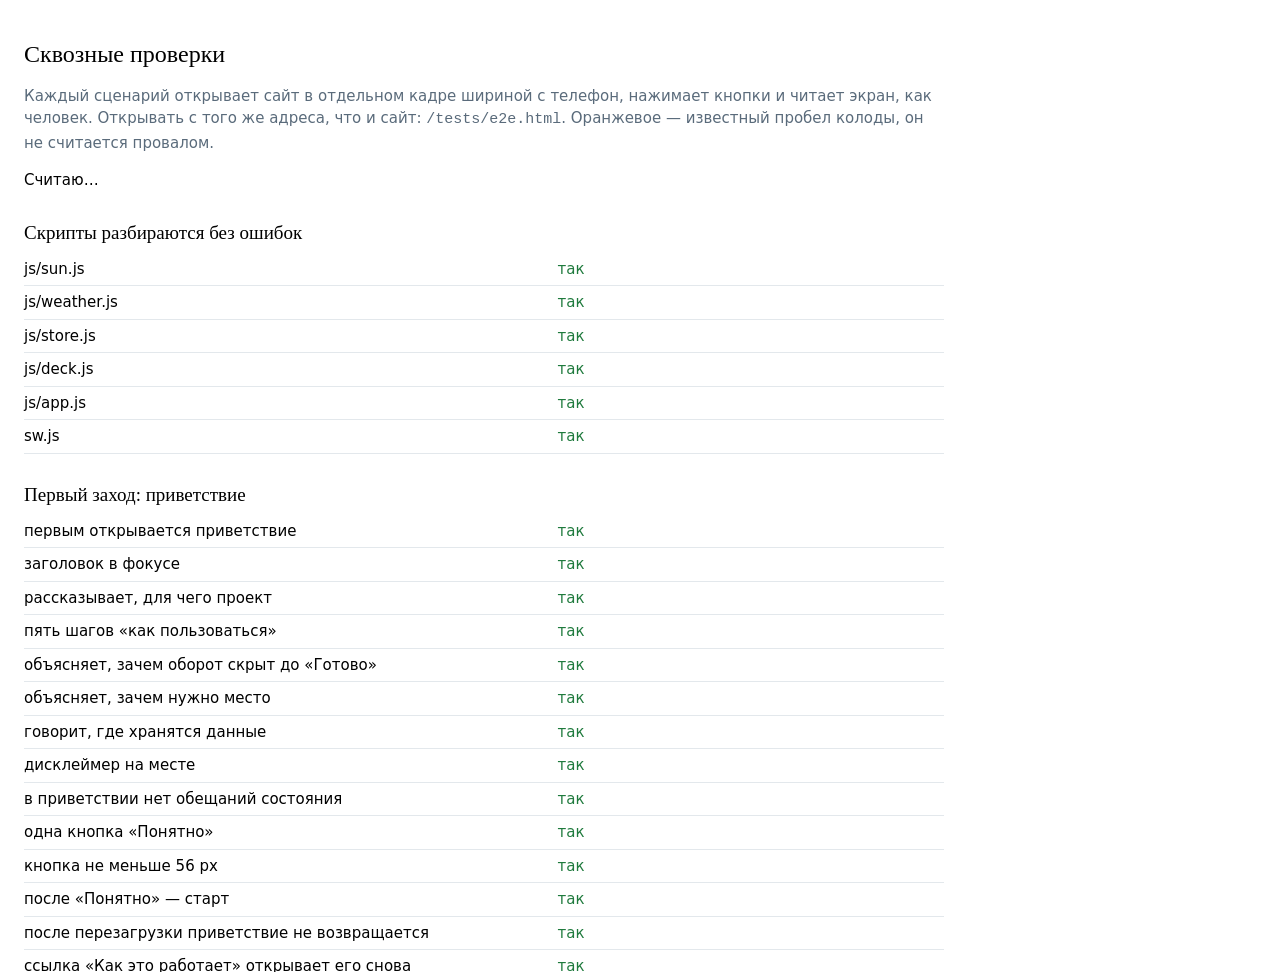
==== commit 477825a0: "Четырнадцать карточек в тонкие пулы и строгая проверка покрытия Проверка по всем сочетаниям «ступень" ====
--- a/tests/e2e.html
+++ b/tests/e2e.html
@@ -553,12 +553,7 @@
         }
         var distinct = Object.keys(texts).length;
         check(configs[i][0] + ': карточка выдаётся каждый раз', empty === 0);
-        if (configs[i][0].indexOf('со взрослым') >= 0) {
-          gap(configs[i][0] + ': в тёмный вечер больше двух разных', distinct >= 3,
-              'всего ' + distinct + ' — подходит одна карточка, СВ-51');
-        } else {
-          check(configs[i][0] + ': в тёмный вечер больше двух разных', distinct >= 3, distinct + ' разных');
-        }
+        check(configs[i][0] + ': в тёмный вечер больше двух разных', distinct >= 3, distinct + ' разных');
         close(w);
       }
     });
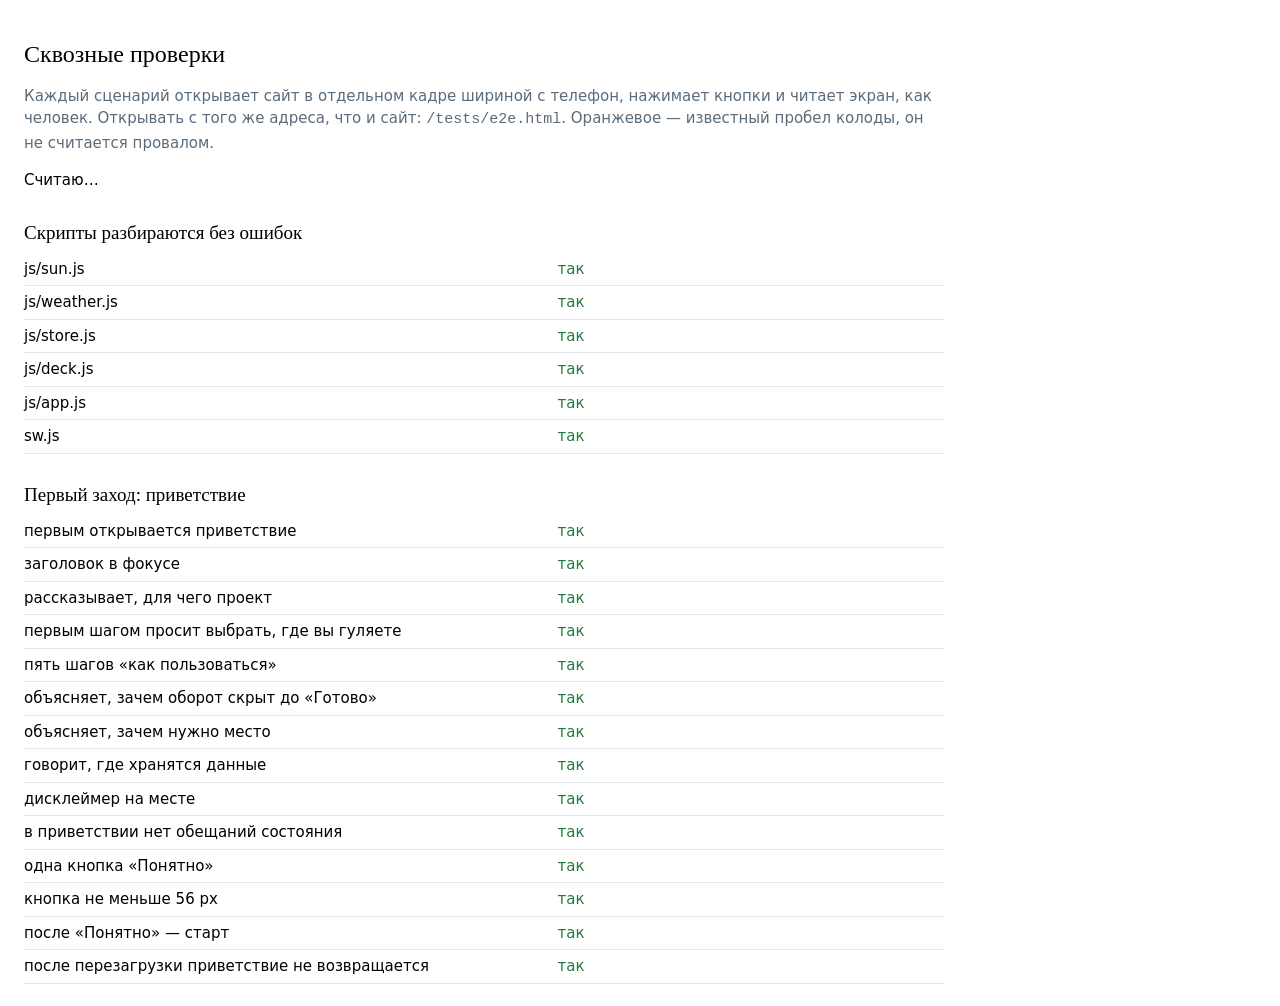
==== commit 369e74f0: "Выбор среды «Двор или город» / «Парк или лес», 36 карточек про природу На главном экране над режимам" ====
--- a/tests/e2e.html
+++ b/tests/e2e.html
@@ -169,6 +169,37 @@
     }
   }
 
+  var CONFIGS = [
+    ['Наружу, уровень 1', { mode: 'наружу', level: 1 }],
+    ['Наружу, уровень 2', { mode: 'наружу', level: 2 }],
+    ['Наружу, уровень 3', { mode: 'наружу', level: 3 }],
+    ['Читать место', { mode: 'читать-место' }],
+    ['Совместное внимание, 2–3', { mode: 'совместное-внимание', age: '2-3' }],
+    ['Совместное внимание, 4–5', { mode: 'совместное-внимание', age: '4-5' }],
+    ['Совместное внимание, 6–8', { mode: 'совместное-внимание', age: '6-8' }],
+    ['Совместное внимание, 9–12', { mode: 'совместное-внимание', age: '9-12' }],
+    ['Совместное внимание, со взрослым', { mode: 'совместное-внимание', age: 'со-взрослым' }],
+    ['С собакой', { mode: 'с-собакой' }],
+    ['Полевой дневник', { mode: 'полевой-дневник' }]
+  ];
+
+  /* n карточек подряд через «Другую»: сами карточки, а не их тексты */
+  async function collect(w, n) {
+    var out = [];
+    await take(w);
+    for (var i = 0; i < n; i++) {
+      if (screenName(w) !== 'card' || !shown(q(w, '#btn-done'))) { out.push(null); break; }
+      out.push(cardNow(w));
+      await another(w);
+    }
+    return out;
+  }
+
+  function stub(w, light, season) {
+    w.Sun.category = function () { return light; };
+    w.Sun.season = function () { return season; };
+  }
+
   var BANNED = ['балл', 'очк', 'достижен', 'рейтинг', 'streak', 'поздрав', 'молодец',
                 'уведомл', 'напомин', 'подписк', 'регистрац', 'прогресс', 'отлично', 'супер'];
 
@@ -195,6 +226,7 @@
       check('заголовок в фокусе', w.document.activeElement.id === 'intro-title');
       var t = words(q(w, '#screen-intro'));
       check('рассказывает, для чего проект', /тренировка внимания/.test(t) && /Никуда ехать/.test(t));
+      check('первым шагом просит выбрать, где вы гуляете', /где вы гуляете/.test(t) && /парке и лесу/.test(t));
       eq('пять шагов «как пользоваться»', qa(w, '#screen-intro .steps li').length, 5);
       check('объясняет, зачем оборот скрыт до «Готово»', /скрыто нарочно/.test(t));
       check('объясняет, зачем нужно место', /определить место/.test(t) && /свет и погоду/.test(t));
@@ -237,6 +269,17 @@
               return parseFloat(w.getComputedStyle(sub).fontSize) < parseFloat(w.getComputedStyle(note).fontSize) &&
                      w.getComputedStyle(sub).color !== w.getComputedStyle(note).color;
             }));
+      eq('выбор среды', qa(w, '#env-list .option').map(function (o) { return plain(q(o, '.option-name')); }),
+         ['Двор или город', 'Парк или лес']);
+      check('по умолчанию выбран «Двор или город»',
+            q(w, '[data-env="город"]').getAttribute('aria-pressed') === 'true' &&
+            q(w, '[data-env="природа"]').getAttribute('aria-pressed') === 'false');
+      check('выбор среды стоит выше режимов', !!(q(w, '#env-list').compareDocumentPosition(q(w, '#mode-list')) & 4));
+      eq('подпись режима «С собакой» мягкая', plain(q(w, '[data-mode="с-собакой"] .option-note')),
+         'замечать то, что замечает она');
+      check('«нюхает столб» на сайте нет', !/нюхает столб/.test(plain(q(w, '#screen-start'))));
+      eq('блок про место называется «Свет и погода»', plain(q(w, '.place .section-title')), 'Свет и погода');
+      eq('кнопка «Определить место»', plain(q(w, '#btn-geo')), 'Определить место');
       check('фразы «если трудно выйти» на главном экране нет',
             !/если трудно выйти/i.test(words(q(w, '#screen-start'))));
       check('режим не выбран — главная кнопка выключена', q(w, '#btn-take').disabled);
@@ -526,35 +569,64 @@
       }
     });
 
-    await scenario('Тёмный осенний вечер: ни одна ступень не пустеет', async function () {
-      var configs = [
-        ['Наружу, уровень 1', { mode: 'наружу', level: 1 }],
-        ['Наружу, уровень 2', { mode: 'наружу', level: 2 }],
-        ['Наружу, уровень 3', { mode: 'наружу', level: 3 }],
-        ['Читать место', { mode: 'читать-место' }],
-        ['Совместное внимание, 2–3', { mode: 'совместное-внимание', age: '2-3' }],
-        ['Совместное внимание, 4–5', { mode: 'совместное-внимание', age: '4-5' }],
-        ['Совместное внимание, 6–8', { mode: 'совместное-внимание', age: '6-8' }],
-        ['Совместное внимание, 9–12', { mode: 'совместное-внимание', age: '9-12' }],
-        ['Совместное внимание, со взрослым', { mode: 'совместное-внимание', age: 'со-взрослым' }],
-        ['С собакой', { mode: 'с-собакой' }],
-        ['Полевой дневник', { mode: 'полевой-дневник' }]
-      ];
-      for (var i = 0; i < configs.length; i++) {
-        seed(configs[i][1], { weather: ['облачно', 'сухо', 'мороз'] });
-        var w = await open();
-        darkEvening(w);
-        await take(w);
-        var texts = {}, empty = 0;
-        for (var n = 0; n < 8; n++) {
-          if (screenName(w) !== 'card' || !shown(q(w, '#btn-done'))) { empty++; break; }
-          texts[q(w, '#card-text').textContent] = true;
-          await another(w);
+    await scenario('Среда: двор или город, парк или лес', async function () {
+      // по умолчанию — город; выбор делается одним нажатием и переживает перезагрузку
+      seed({});
+      var w = await open();
+      click(w, '[data-env="природа"]'); await sleep(120);
+      check('нажатие сразу меняет выбор',
+            q(w, '[data-env="природа"]').getAttribute('aria-pressed') === 'true' &&
+            q(w, '[data-env="город"]').getAttribute('aria-pressed') === 'false');
+      eq('выбор сохранён', JSON.parse(localStorage.getItem('vyiti:state')).environment, 'природа');
+      w = await reload(w);
+      check('и переживает перезагрузку', q(w, '[data-env="природа"]').getAttribute('aria-pressed') === 'true');
+      click(w, '[data-mode="читать-место"]');
+      stub(w, 'день', 'лето');
+      var cards = await collect(w, 12);
+      check('в парке «Читать место» отдаёт карточки', cards.length === 12 && cards.every(Boolean));
+      eq('и ни одной про застройку',
+         cards.filter(function (c) { return c && c.environment === 'город'; }).length, 0);
+      eq('ни одной из городских наборов', cards.filter(function (c) { return c && c.cityPack; }).length, 0);
+      check('и они разные', Object.keys(cards.reduce(function (m, c) { if (c) m[c.id] = 1; return m; }, {})).length >= 3);
+      close(w);
+
+      // в городе — наоборот
+      seed({ mode: 'читать-место', environment: 'город' });
+      var c = await open();
+      stub(c, 'день', 'лето');
+      var city = await collect(c, 12);
+      eq('в городе нет карточек про парк и лес',
+         city.filter(function (x) { return x && x.environment === 'природа'; }).length, 0);
+      close(c);
+
+      // у «Наружу» в парке — уровни по-прежнему не смешиваются
+      seed({ mode: 'наружу', level: 2, environment: 'природа' });
+      var o = await open();
+      stub(o, 'день', 'весна');
+      var out = await collect(o, 10);
+      check('«Наружу» в парке: только второй уровень и только не городские',
+            out.every(function (x) { return x && x.level === 2 && x.environment !== 'город'; }));
+      close(o);
+    });
+
+    await scenario('Тёмный осенний вечер: ни одна ступень не пустеет — в обеих средах', async function () {
+      var envs = ['город', 'природа'];
+      for (var e = 0; e < envs.length; e++) {
+        for (var i = 0; i < CONFIGS.length; i++) {
+          var st = { environment: envs[e] };
+          for (var k in CONFIGS[i][1]) st[k] = CONFIGS[i][1][k];
+          seed(st, { weather: ['облачно', 'сухо', 'мороз'] });
+          var w = await open();
+          darkEvening(w);
+          var got = await collect(w, 8);
+          var texts = {}, empty = 0;
+          got.forEach(function (c) { if (!c) empty++; else texts[c.id] = true; });
+          var label = '«' + envs[e] + '»: ' + CONFIGS[i][0];
+          check(label + ' — карточка выдаётся каждый раз', empty === 0);
+          var distinct = Object.keys(texts).length;
+          check(label + ' — в тёмный вечер больше двух разных', distinct >= 3, distinct + ' разных');
+          close(w);
         }
-        var distinct = Object.keys(texts).length;
-        check(configs[i][0] + ': карточка выдаётся каждый раз', empty === 0);
-        check(configs[i][0] + ': в тёмный вечер больше двух разных', distinct >= 3, distinct + ' разных');
-        close(w);
       }
     });
 
@@ -591,6 +663,8 @@
         value: { getCurrentPosition: function (ok, fail) { fail({ code: 1 }); } }
       });
       check('место не выбрано: выбор города скрыт', !shown(q(g, '#city-picker')));
+      check('без места блок объясняет, зачем сайту знать, где вы',
+            /по свету и погоде/.test(words(q(g, '#place-state'))));
       click(g, '#btn-geo'); await sleep(250);
       check('после отказа предложен выбор города', shown(q(g, '#city-picker')));
       eq('в списке Москва и Петербург',
@@ -770,10 +844,10 @@
       check('группы выбора подписаны', groups.length >= 3);
       /* переключатели: режим, уровень, возраст, тема. Кнопки выбора города — действия,
          состояния у них нет и быть не должно. */
-      var toggles = qa(w, '#mode-list .option, #level-list .option, #age-list .option, ' +
-                          '#age-adult .option, #theme-list .option');
+      var toggles = qa(w, '#env-list .option, #mode-list .option, #level-list .option, ' +
+                          '#age-list .option, #age-adult .option, #theme-list .option');
       check('у каждого переключателя есть состояние aria-pressed',
-            toggles.length === 16 && toggles.every(function (o) { return o.hasAttribute('aria-pressed'); }),
+            toggles.length === 18 && toggles.every(function (o) { return o.hasAttribute('aria-pressed'); }),
             toggles.length + ' переключателей');
       await take(w);
       check('на карточке фокус у задания', w.document.activeElement.id === 'card-text');
